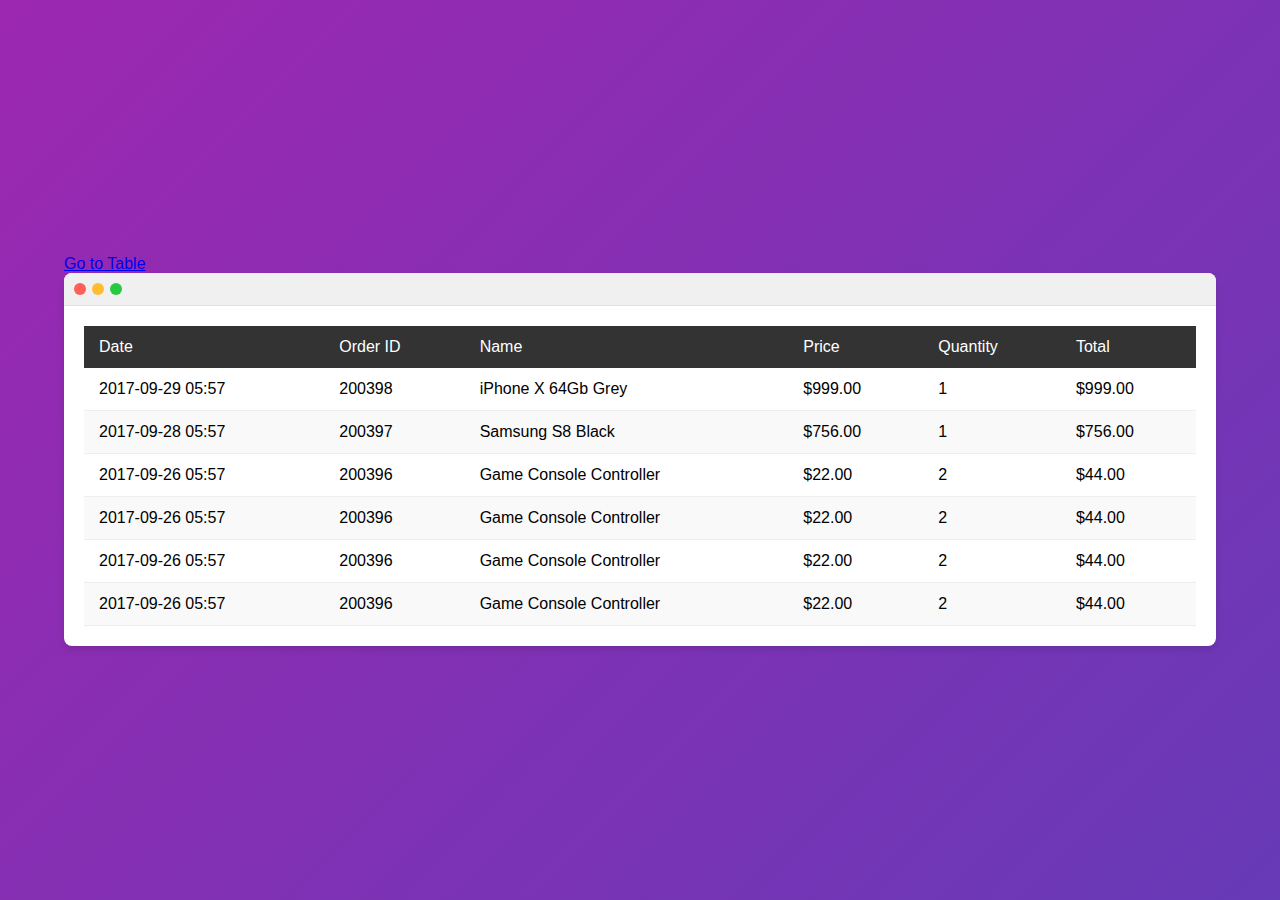
==== table.html @ 4859c2c5 "first commit" ====
<!DOCTYPE html>
<html lang="en">
<head>
    <meta charset="UTF-8">
    <meta name="viewport" content="width=device-width, initial-scale=1.0">
    <title>Orders Table</title>
    <link rel="stylesheet" href="t__styles.css">
</head>
<body>
    <div class="container">
        <div class="navigation">
            <a href="./table.html" class="table-link">Go to Table</a>
          </div>
        <div class="table-wrapper">
            <div class="window-controls">
                <span class="control close"></span>
                <span class="control minimize"></span>
                <span class="control maximize"></span>
            </div>
            <div class="table-container">
                <table>
                    <thead>
                        <tr>
                            <th>Date</th>
                            <th>Order ID</th>
                            <th>Name</th>
                            <th>Price</th>
                            <th>Quantity</th>
                            <th>Total</th>
                        </tr>
                    </thead>
                    <tbody>
                        <tr>
                            <td>2017-09-29 05:57</td>
                            <td>200398</td>
                            <td>iPhone X 64Gb Grey</td>
                            <td>$999.00</td>
                            <td>1</td>
                            <td>$999.00</td>
                        </tr>
                        <tr>
                            <td>2017-09-28 05:57</td>
                            <td>200397</td>
                            <td>Samsung S8 Black</td>
                            <td>$756.00</td>
                            <td>1</td>
                            <td>$756.00</td>
                        </tr>
                        <tr>
                            <td>2017-09-26 05:57</td>
                            <td>200396</td>
                            <td>Game Console Controller</td>
                            <td>$22.00</td>
                            <td>2</td>
                            <td>$44.00</td>
                        </tr>
                        <tr>
                            <td>2017-09-26 05:57</td>
                            <td>200396</td>
                            <td>Game Console Controller</td>
                            <td>$22.00</td>
                            <td>2</td>
                            <td>$44.00</td>
                        </tr>
                        <tr>
                            <td>2017-09-26 05:57</td>
                            <td>200396</td>
                            <td>Game Console Controller</td>
                            <td>$22.00</td>
                            <td>2</td>
                            <td>$44.00</td>
                        </tr>
                        <tr>
                            <td>2017-09-26 05:57</td>
                            <td>200396</td>
                            <td>Game Console Controller</td>
                            <td>$22.00</td>
                            <td>2</td>
                            <td>$44.00</td>
                        </tr>
                    </tbody>
                </table>
            </div>
        </div>
    </div>
</body>
</html>
---- t__styles.css ----
body {
    margin: 0;
    padding: 0;
    font-family: -apple-system, BlinkMacSystemFont, 'Segoe UI', Roboto, Oxygen, Ubuntu, Cantarell, sans-serif;
    background: linear-gradient(135deg, #9c27b0, #673ab7);
    min-height: 100vh;
    display: flex;
    justify-content: center;
    align-items: center;
}

.container {
    width: 90%;
    max-width: 1200px;
    margin: 20px auto;
}

.table-wrapper {
    background: white;
    border-radius: 8px;
    box-shadow: 0 4px 6px rgba(0, 0, 0, 0.1);
    overflow: hidden;
}

.window-controls {
    background: #f0f0f0;
    padding: 10px;
    display: flex;
    gap: 6px;
    align-items: center;
    border-bottom: 1px solid #e0e0e0;
}

.control {
    width: 12px;
    height: 12px;
    border-radius: 50%;
    display: inline-block;
}

.close {
    background: #ff5f56;
}

.minimize {
    background: #ffbd2e;
}

.maximize {
    background: #27c93f;
}

.table-container {
    padding: 20px;
    overflow-x: auto;
}

table {
    width: 100%;
    border-collapse: collapse;
    white-space: nowrap;
}

thead {
    background: #333;
    color: white;
}

th {
    text-align: left;
    padding: 12px 15px;
    font-weight: 500;
}

td {
    padding: 12px 15px;
    border-bottom: 1px solid #eee;
}

tbody tr:nth-child(even) {
    background: #f9f9f9;
}

tbody tr:hover {
    background: #f5f5f5;
}

@media (max-width: 768px) {
    .container {
        width: 95%;
        margin: 10px auto;
    }
    
    td, th {
        padding: 8px 10px;
    }
}
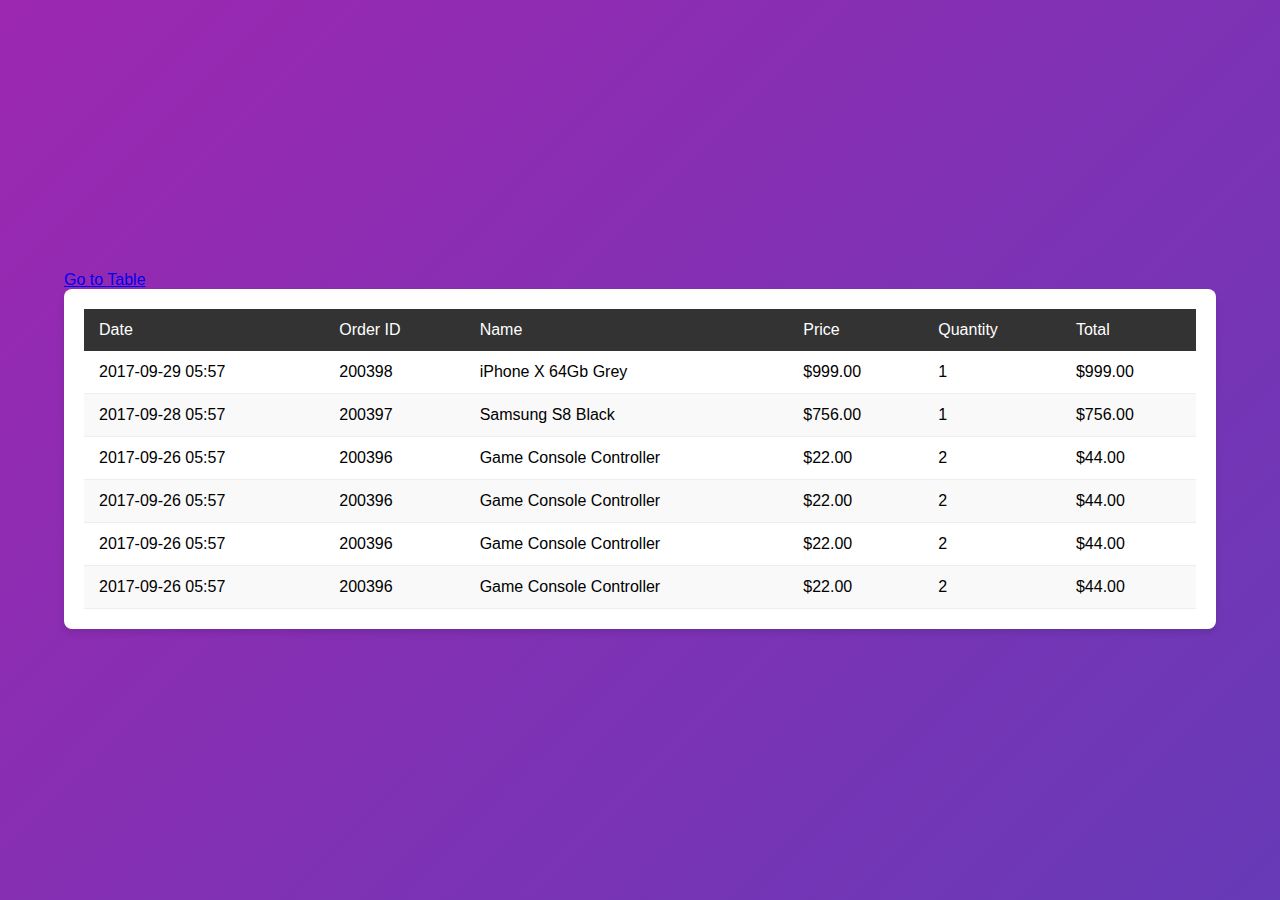
==== commit f01bee56: "asd" ====
--- a/table.html
+++ b/table.html
@@ -9,14 +9,10 @@
 <body>
     <div class="container">
         <div class="navigation">
-            <a href="./table.html" class="table-link">Go to Table</a>
+            <a href="./index.html" class="table-link">Go to Table</a>
           </div>
-        <div class="table-wrapper">
-            <div class="window-controls">
-                <span class="control close"></span>
-                <span class="control minimize"></span>
-                <span class="control maximize"></span>
-            </div>
+        <div class="table__wrapper">
+            
             <div class="table-container">
                 <table>
                     <thead>
--- a/t__styles.css
+++ b/t__styles.css
@@ -15,39 +15,11 @@
     margin: 20px auto;
 }
 
-.table-wrapper {
+.table__wrapper {
     background: white;
     border-radius: 8px;
     box-shadow: 0 4px 6px rgba(0, 0, 0, 0.1);
     overflow: hidden;
-}
-
-.window-controls {
-    background: #f0f0f0;
-    padding: 10px;
-    display: flex;
-    gap: 6px;
-    align-items: center;
-    border-bottom: 1px solid #e0e0e0;
-}
-
-.control {
-    width: 12px;
-    height: 12px;
-    border-radius: 50%;
-    display: inline-block;
-}
-
-.close {
-    background: #ff5f56;
-}
-
-.minimize {
-    background: #ffbd2e;
-}
-
-.maximize {
-    background: #27c93f;
 }
 
 .table-container {
